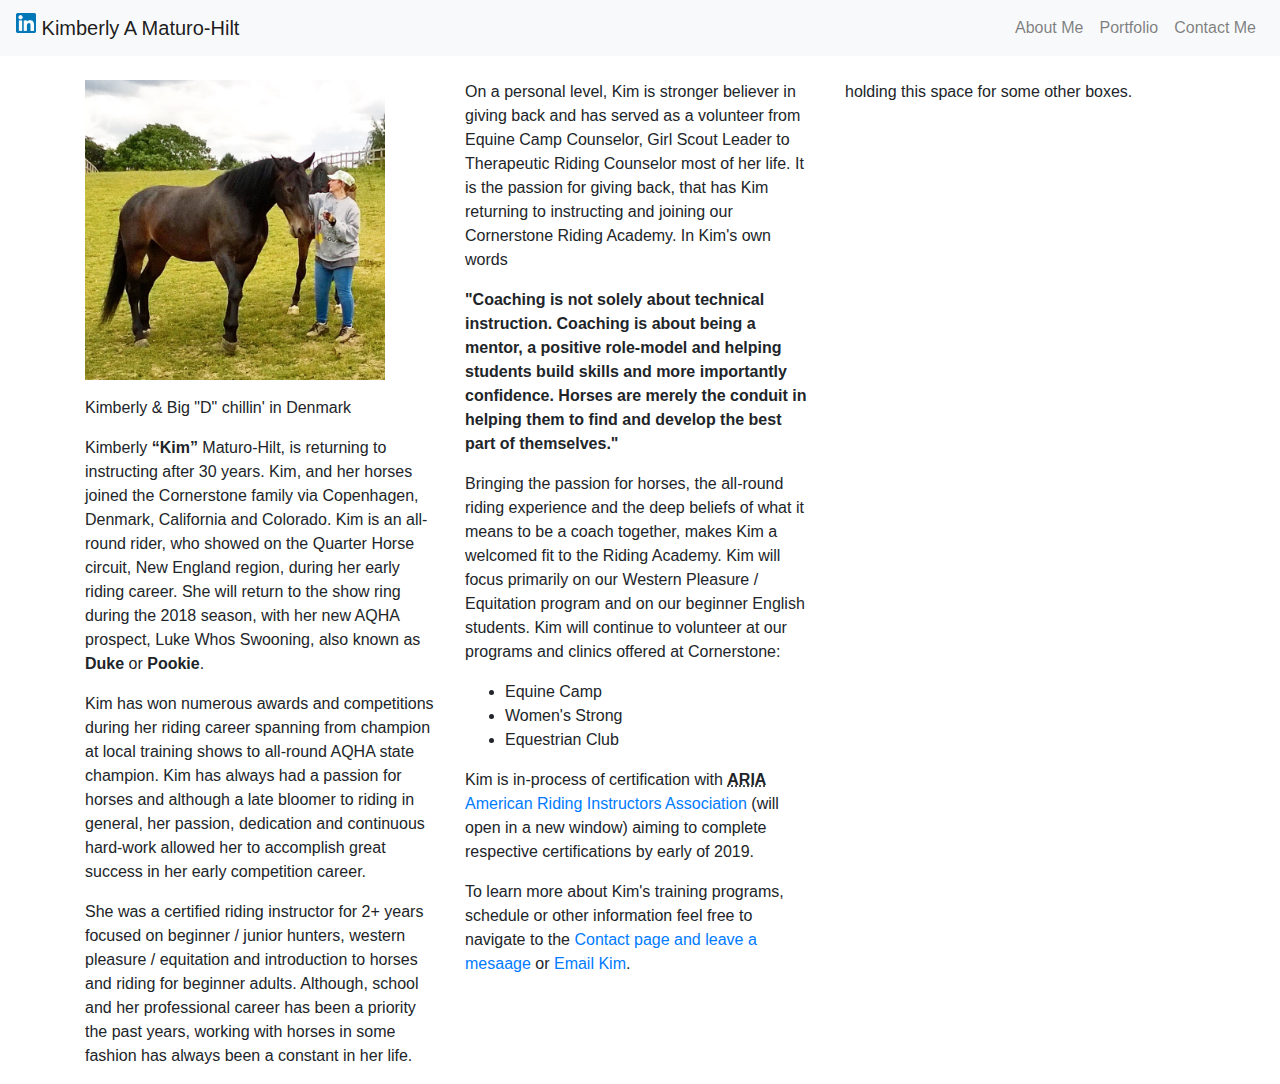
==== index.html @ 55244fe9 "index 3 column page and navigation loaded" ====
<!doctype html>
<html lang="en">
  <head>
    <!-- Required meta tags -->
    <meta charset="utf-8">
    <meta name="viewport" content="width=device-width, initial-scale=1, shrink-to-fit=no">

    <!-- Bootstrap CSS -->
    <link rel="stylesheet" href="https://maxcdn.bootstrapcdn.com/bootstrap/4.0.0/css/bootstrap.min.css" integrity="sha384-Gn5384xqQ1aoWXA+058RXPxPg6fy4IWvTNh0E263XmFcJlSAwiGgFAW/dAiS6JXm" crossorigin="anonymous">
    <script src="https://code.jquery.com/jquery-3.2.1.slim.min.js" integrity="sha384-KJ3o2DKtIkvYIK3UENzmM7KCkRr/rE9/Qpg6aAZGJwFDMVNA/GpGFF93hXpG5KkN" crossorigin="anonymous"></script>
    <script src="https://cdnjs.cloudflare.com/ajax/libs/popper.js/1.12.9/umd/popper.min.js" integrity="sha384-ApNbgh9B+Y1QKtv3Rn7W3mgPxhU9K/ScQsAP7hUibX39j7fakFPskvXusvfa0b4Q" crossorigin="anonymous"></script>
    <script src="https://maxcdn.bootstrapcdn.com/bootstrap/4.0.0/js/bootstrap.min.js" integrity="sha384-JZR6Spejh4U02d8jOt6vLEHfe/JQGiRRSQQxSfFWpi1MquVdAyjUar5+76PVCmYl" crossorigin="anonymous"></script>
    <title>KAMH BS Welcome</title>
  </head>


  <body>

     <!-- Image and text Navigation Bar-->
    <div container="MyNav">
     
        <nav class="navbar navbar-expand-lg navbar-light bg-light">
            <a class="navbar-brand" href="http://www.linkedin.com/in/kamaturo-hilt" target="_blank">
                <img src="assets/imgs/LinkedIn.png" width="20" height="20" class="d-inline-block align-top" alt="linked In">
             Kimberly A Maturo-Hilt
            </a>

            <button class="navbar-toggler" type="button" data-toggle="collapse" data-target="#navbarNav" aria-controls="navbarNav" aria-expanded="false" aria-label="Toggle navigation">
                <span class="navbar-toggler-icon"></span>
            </button>

            <div class="collapse navbar-collapse" id="navbarNav">

                <ul class="navbar-nav ml-auto">
                    <li class="nav-item">
                        <a class="nav-link" href="index.html">About Me</a>
                    </li>

                    <li class="nav-item">
                        <a class="nav-link" href="portfolio.html">Portfolio</a>
                    </li>

                    <li class="nav-item">
                        <a class="nav-link" href="contact.html">Contact Me</a>
                    </li>
                </ul>

            </div>

        </nav>

    </div>
<br>
    <div class="container">
        
        <div class="row">

            <div class="col-md-4">

                    <figure id="one">
                        <img src="assets/imgs/Donald.JPG" width="300" height="300" alt="Donald and Me" title="Kimberly & Donald chillin' in Denmark" />
                            <p>
                                <figcaption id="figcap01">Kimberly & Big "D" chillin' in Denmark</figcaption>
                            </p>    
                    </figure>

                    <p>
                        Kimberly <b><q>Kim</q></b> Maturo-Hilt, is returning to instructing after 30 years. Kim, and her horses joined the Cornerstone family via Copenhagen, Denmark, California and Colorado. Kim is an all-round rider, who showed on the Quarter Horse circuit, New England region, during her early riding career. She will return to the show ring during the 2018 season, with her new AQHA prospect, Luke Whos Swooning, also known as <b>Duke</b> or <b>Pookie</b>. 
                    </p>  

                    <p>
                        Kim has won numerous awards and competitions during her riding career spanning from champion at local training shows to all-round AQHA state champion. Kim has always had a passion for horses and although a late bloomer to riding in general, her passion, dedication and continuous hard-work allowed her to accomplish great success in her early competition career.
                    </p>

                    <p>
                        She was a certified riding instructor for 2+ years focused on beginner / junior hunters, western pleasure / equitation and introduction to horses and riding for beginner adults.  Although, school and her professional career has been a priority the past years, working with horses in some fashion has always been a constant in her life. 
                    </p>
            </div>

            <div class="col-md-4">
                                
                    <p>
                        On a personal level, Kim is stronger believer in giving back and has served as a volunteer from Equine Camp Counselor, Girl Scout Leader to Therapeutic Riding Counselor most of her life. It is the passion for giving back, that has Kim returning to instructing and joining our Cornerstone Riding Academy. In Kim's own words <blockquote> <b>"Coaching is not solely about technical instruction. Coaching is about being a mentor, a positive role-model and helping students build skills and more importantly confidence. Horses are merely the conduit in helping them to find and develop the best part of themselves."</b> </blockquote>
                    </p>

                    <p>
                            Bringing the passion for horses, the all-round riding experience and the deep beliefs of what it means to be a coach together, makes Kim a welcomed fit to the Riding Academy. Kim will focus primarily on our Western Pleasure / Equitation program and on our beginner English students. Kim will continue to volunteer at our programs and clinics offered at Cornerstone:</p>
                    </p>    
                        <ul>
                            <Li>Equine Camp</Li>
                            <li>Women's Strong</li>
                            <li>Equestrian Club</li>
                        </ul> 
                    <p>    
                            Kim is in-process of certification with <abbr title="American Riding Instructor Association"><b>ARIA</b></abbr> <a href="https://www.riding-instructor.com/" target="_blank">American Riding Instructors Association</a> (will open in a new window) aiming to complete respective certifications by early of 2019.
                    </p>
                
                    <p>
                            To learn more about Kim's training programs, schedule or other information feel free to navigate to the <a href="contact.html">Contact page and leave a mesaage</a> or <a href="mailto:kimberly@cornerstoneonthevermillion.com">Email Kim</a>. 
                    </p>
                                
            </div>

            <div class="col-md-4">
                    
                    <p>
                            holding this space for some other boxes.
                    </p>
            </div>

        </div>

    </div>



</body>
</html>
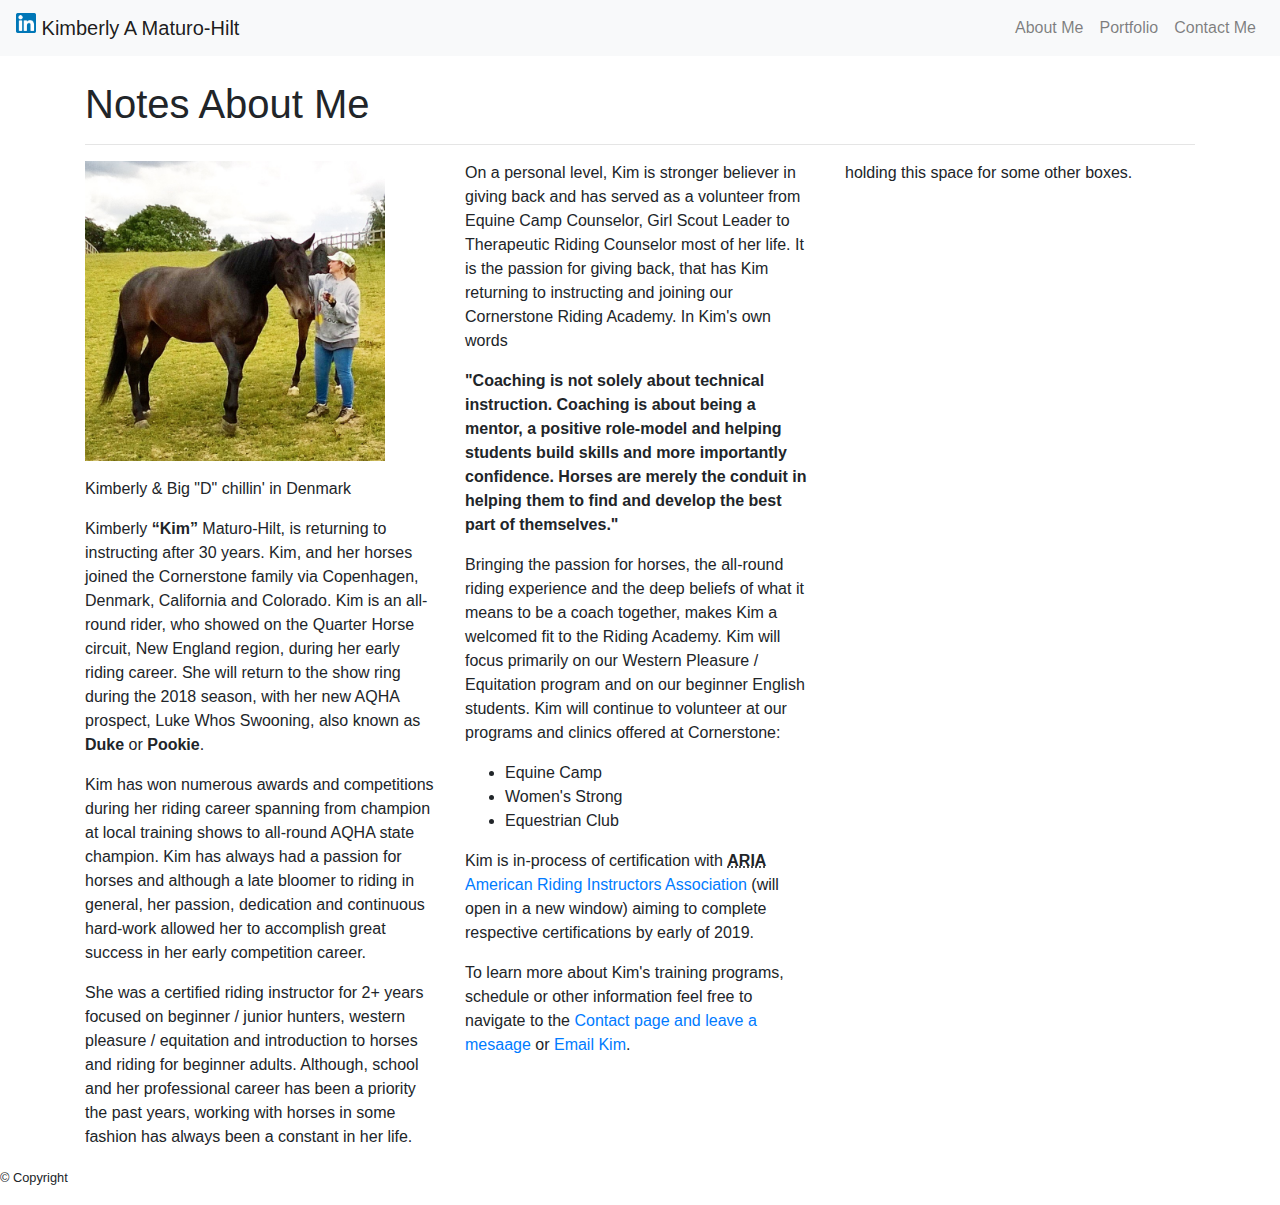
==== commit 6908c7d0: "upload of initial portfolio html" ====
--- a/index.html
+++ b/index.html
@@ -1,6 +1,7 @@
 <!doctype html>
 <html lang="en">
-  <head>
+
+<head>
     <!-- Required meta tags -->
     <meta charset="utf-8">
     <meta name="viewport" content="width=device-width, initial-scale=1, shrink-to-fit=no">
@@ -11,10 +12,10 @@
     <script src="https://cdnjs.cloudflare.com/ajax/libs/popper.js/1.12.9/umd/popper.min.js" integrity="sha384-ApNbgh9B+Y1QKtv3Rn7W3mgPxhU9K/ScQsAP7hUibX39j7fakFPskvXusvfa0b4Q" crossorigin="anonymous"></script>
     <script src="https://maxcdn.bootstrapcdn.com/bootstrap/4.0.0/js/bootstrap.min.js" integrity="sha384-JZR6Spejh4U02d8jOt6vLEHfe/JQGiRRSQQxSfFWpi1MquVdAyjUar5+76PVCmYl" crossorigin="anonymous"></script>
     <title>KAMH BS Welcome</title>
-  </head>
+</head>
 
 
-  <body>
+<body>
 
      <!-- Image and text Navigation Bar-->
     <div container="MyNav">
@@ -52,7 +53,10 @@
     </div>
 <br>
     <div class="container">
-        
+
+        <h1>Notes About Me</h1>
+        <hr />
+
         <div class="row">
 
             <div class="col-md-4">
@@ -112,6 +116,13 @@
 
     </div>
 
+    <div class="sticky-bottom">
+
+        <p>
+            <small> &copy; Copyright</small>
+        </p>
+
+    </div>
 
 
 </body>
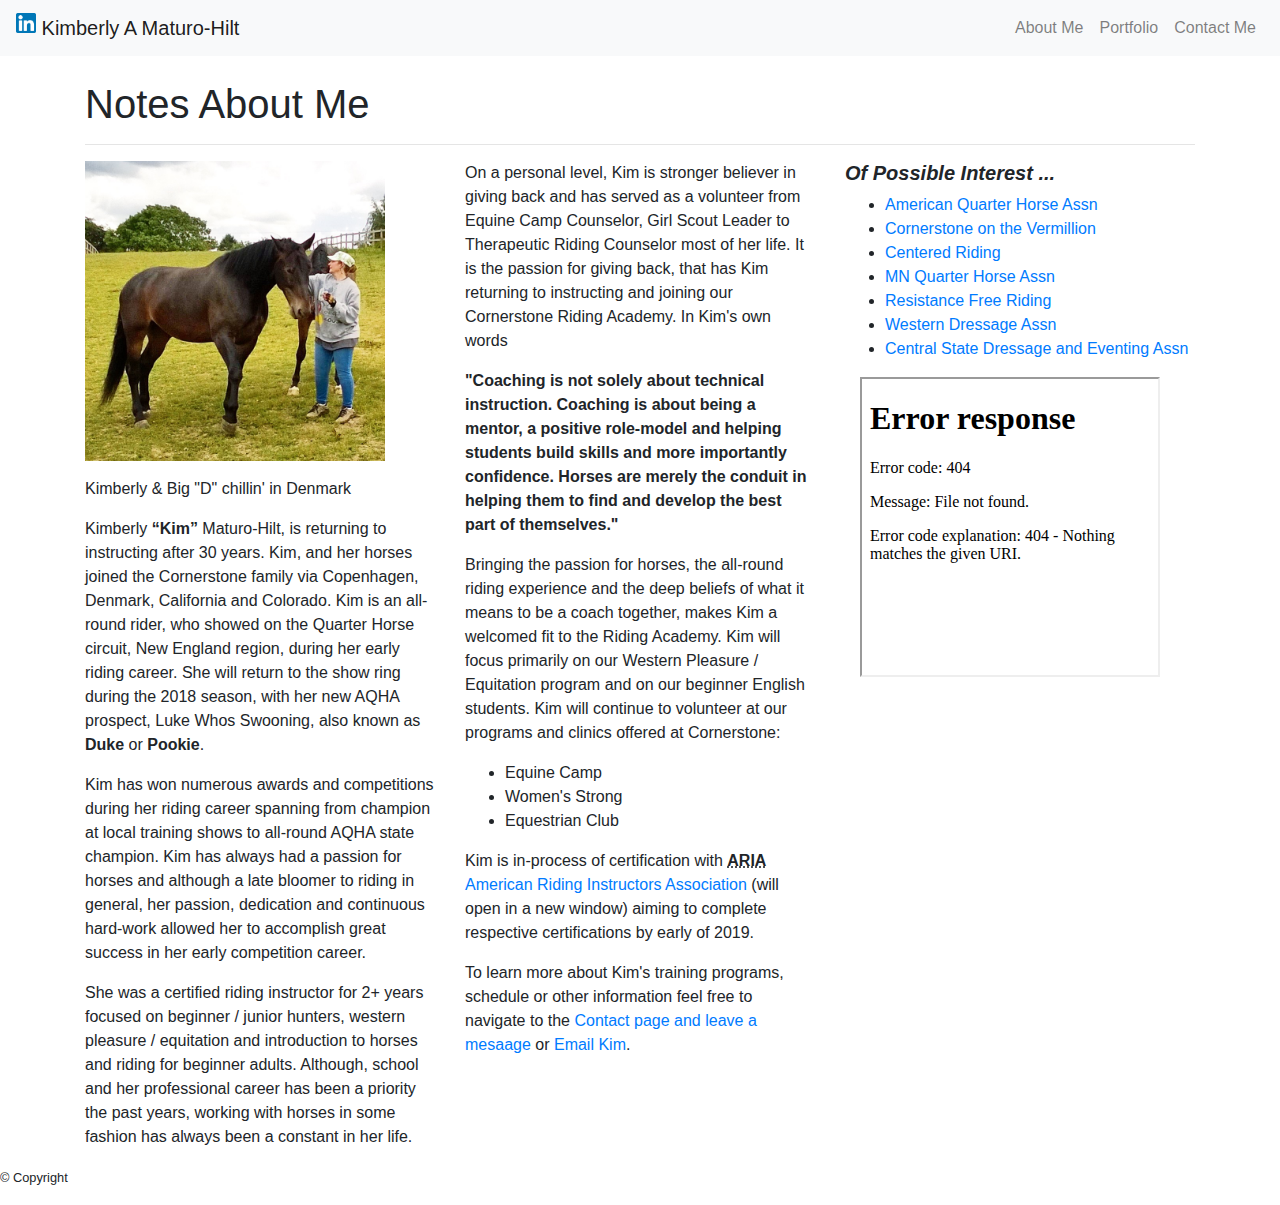
==== commit 30d87932: "update on index html and trying to get video loaded" ====
--- a/index.html
+++ b/index.html
@@ -106,12 +106,52 @@
             </div>
 
             <div class="col-md-4">
+                    <div class="container">
+                        <div class="row">
+                                
+                                <h5>
+                                    <b><em>Of Possible Interest ...</em></b>
+                                </h5>
+
+                                <ul>
+                                        <Li> 
+                                            <a href="http://www.aqha.com/" target="_blank">American Quarter Horse Assn</a>
+                                        </Li>
+
+                                        <li>
+                                            <a href="http://www.cornerstonehorse.com/" target="_blank">Cornerstone on the Vermillion</a>    
+                                        </li>
+
+                                        <li>
+                                            <a href="http://www.centeredriding.org/" target="_blank">Centered Riding</a>
+                                        </li>
+
+                                        <li>
+                                            <a href="http://www.mnqha.com/" target="_blank">MN Quarter Horse Assn</a>
+                                        </li>
+
+                                        <li>
+                                            <a href="http://www.richardshrake.com/" target="_blank">Resistance Free Riding</a>
+                                        </li>
+
+                                        <li>
+                                            <a href="http://www.http://westerndressageassociation.org/" target="_blank">Western Dressage Assn</a>
+                                        </li>
+
+                                        <li>
+                                            <a href="http://www.csdea.org.com/" target="_blank">Central State Dressage and Eventing Assn</a>
+                                        </li>
+                                </ul> 
+
+                        </div>
                     
-                    <p>
-                            holding this space for some other boxes.
-                    </p>
+                        <div class="video">
+                            <iframe src="assets/imgs/First Training.mov" width="300" height="300" alt="Student in Training"></iframe>
+                        </div>
+
+                    </div>   
             </div>
-
+            
         </div>
 
     </div>
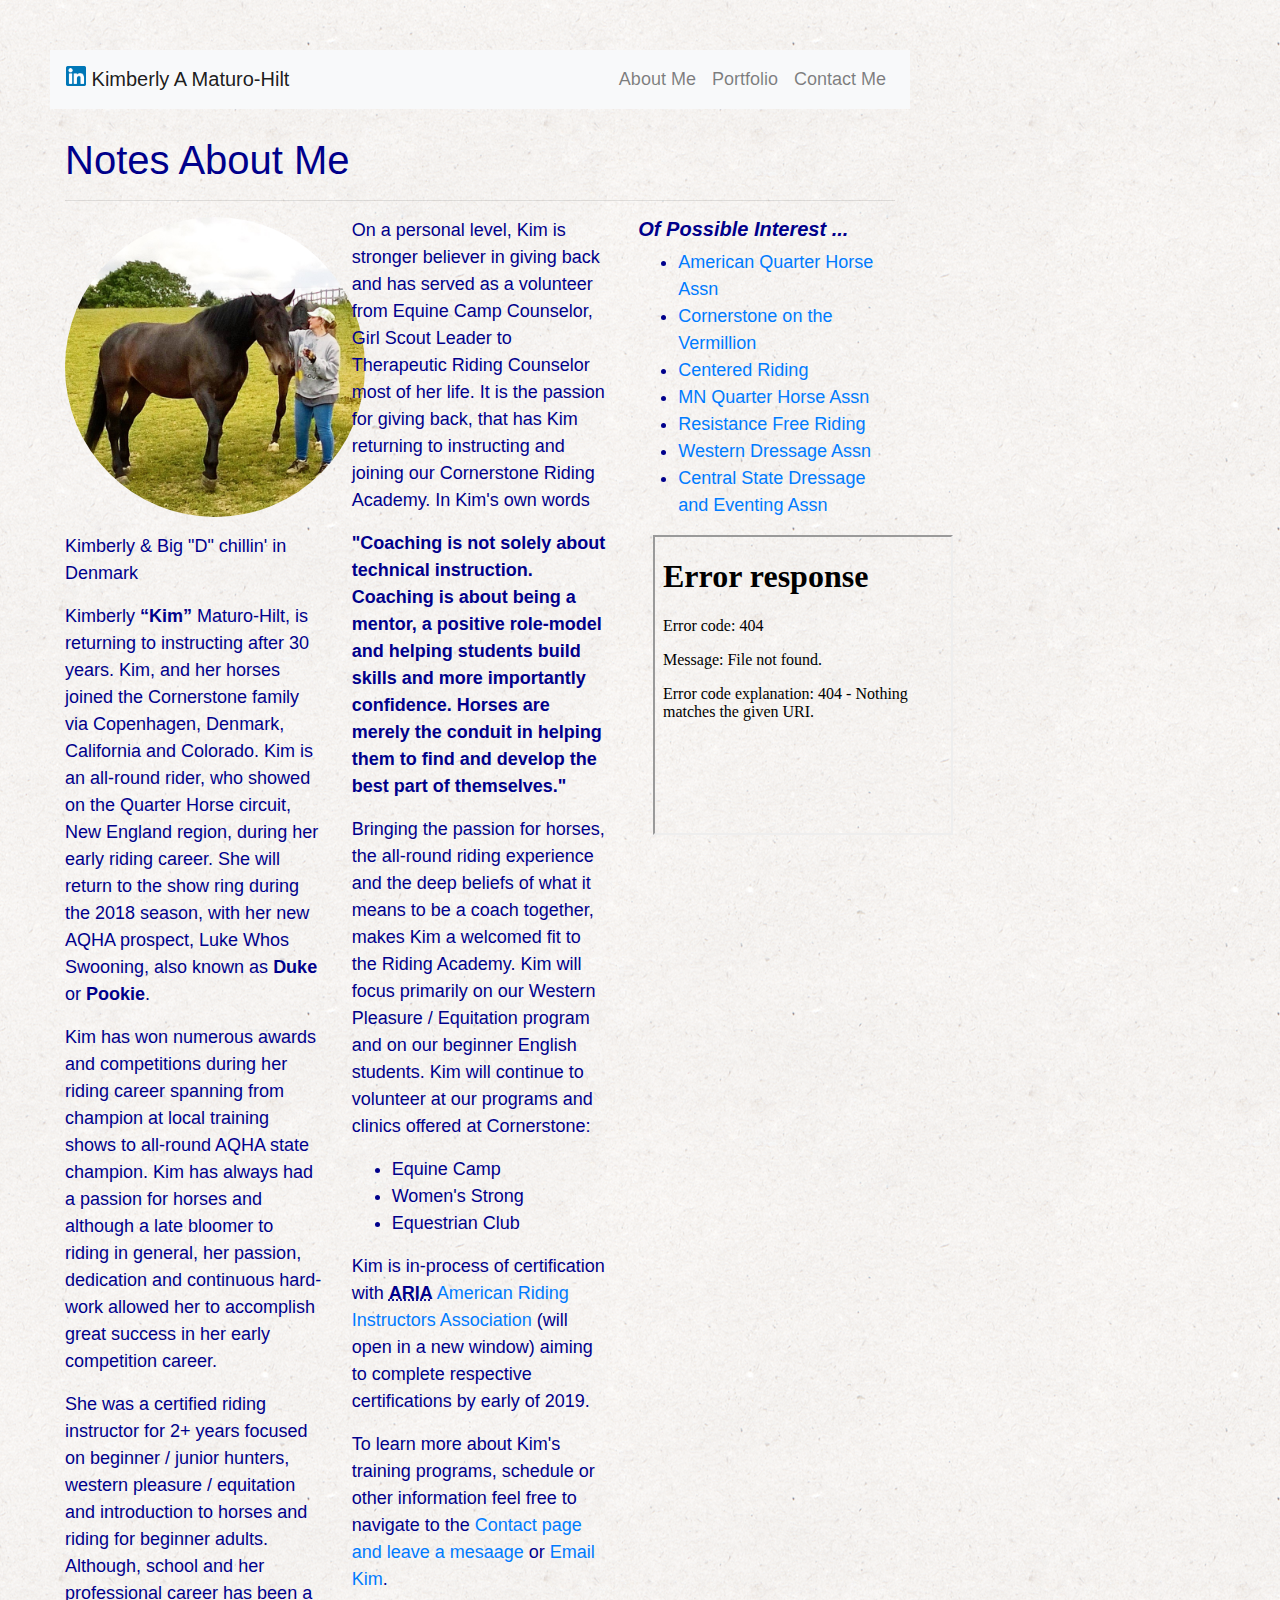
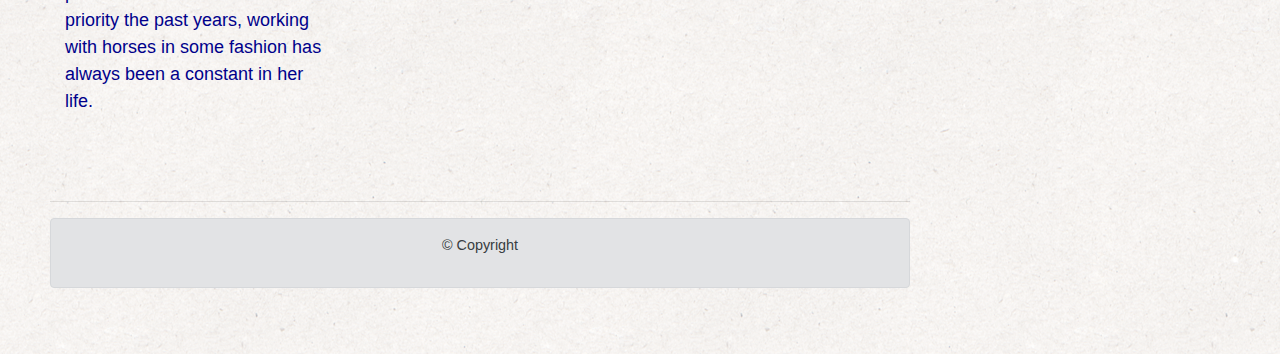
==== commit 1cabe4c7: "background added, css added, carsousel working" ====
--- a/index.html
+++ b/index.html
@@ -8,6 +8,7 @@
 
     <!-- Bootstrap CSS -->
     <link rel="stylesheet" href="https://maxcdn.bootstrapcdn.com/bootstrap/4.0.0/css/bootstrap.min.css" integrity="sha384-Gn5384xqQ1aoWXA+058RXPxPg6fy4IWvTNh0E263XmFcJlSAwiGgFAW/dAiS6JXm" crossorigin="anonymous">
+    <link href="assets/css/style.css" type="text/css" rel="stylesheet" />  
     <script src="https://code.jquery.com/jquery-3.2.1.slim.min.js" integrity="sha384-KJ3o2DKtIkvYIK3UENzmM7KCkRr/rE9/Qpg6aAZGJwFDMVNA/GpGFF93hXpG5KkN" crossorigin="anonymous"></script>
     <script src="https://cdnjs.cloudflare.com/ajax/libs/popper.js/1.12.9/umd/popper.min.js" integrity="sha384-ApNbgh9B+Y1QKtv3Rn7W3mgPxhU9K/ScQsAP7hUibX39j7fakFPskvXusvfa0b4Q" crossorigin="anonymous"></script>
     <script src="https://maxcdn.bootstrapcdn.com/bootstrap/4.0.0/js/bootstrap.min.js" integrity="sha384-JZR6Spejh4U02d8jOt6vLEHfe/JQGiRRSQQxSfFWpi1MquVdAyjUar5+76PVCmYl" crossorigin="anonymous"></script>
@@ -62,7 +63,7 @@
             <div class="col-md-4">
 
                     <figure id="one">
-                        <img src="assets/imgs/Donald.JPG" width="300" height="300" alt="Donald and Me" title="Kimberly & Donald chillin' in Denmark" />
+                        <img src="assets/imgs/Donald.JPG" class="rounded-circle" width="300" height="300" alt="Donald and Me" title="Kimberly & Donald chillin' in Denmark" />
                             <p>
                                 <figcaption id="figcap01">Kimberly & Big "D" chillin' in Denmark</figcaption>
                             </p>    
@@ -156,13 +157,15 @@
 
     </div>
 
-    <div class="sticky-bottom">
-
-        <p>
-            <small> &copy; Copyright</small>
-        </p>
-
-    </div>
+<br>
+<br>
+<hr />
+        <div class="alert alert-secondary" class="sticky-bottom">
+    
+            <p>
+                <small> &copy; Copyright</small>
+            </p>
+    
 
 
 </body>
--- a/assets/css/style.css
+++ b/assets/css/style.css
@@ -0,0 +1,21 @@
+body    {
+            background-image: url("../imgs/ricepaper2.png");
+            background-image: 960px;
+            width:960px;
+            padding:50px;
+            border:20px:
+            margin:20px;
+            color: darkblue;
+            font-size: 18px;
+            line-height: 27px
+        }   
+
+.carousel-caption
+        {
+            color: yellow;
+            font: arial;
+        }  
+
+.alert
+{text-align: center;
+} 
